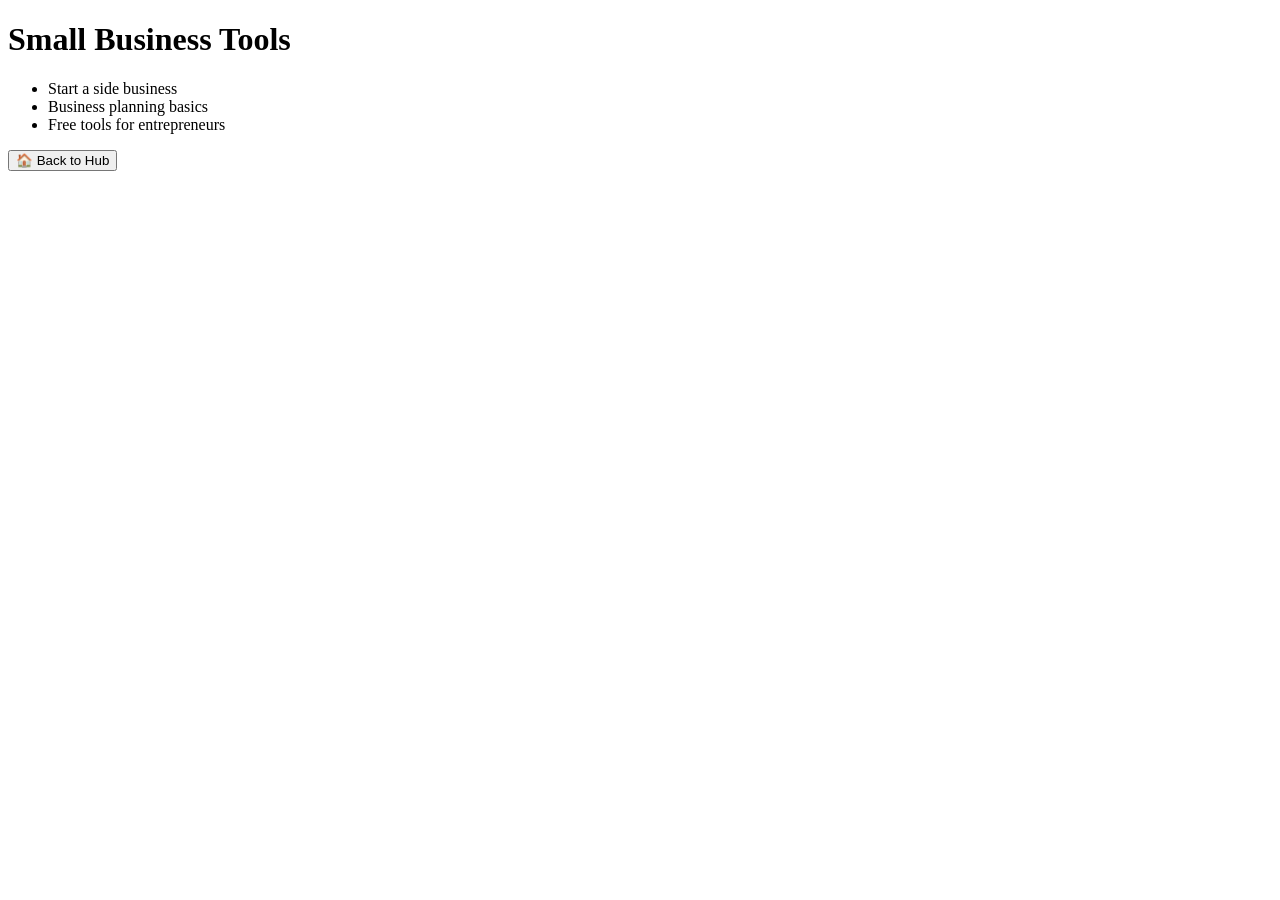
==== business.html @ 1dd5343a "Add business.html for small business tools overview" ====
<!DOCTYPE html>
<html>
<head>
    <title>Small Business Tools</title>
</head>
<body>

<h1>Small Business Tools</h1>

<ul>
    <li>Start a side business</li>
    <li>Business planning basics</li>
    <li>Free tools for entrepreneurs</li>
</ul>

<!-- NAVIGATION -->
<a href="index.html"><button>🏠 Back to Hub</button></a>

</body>
</html>
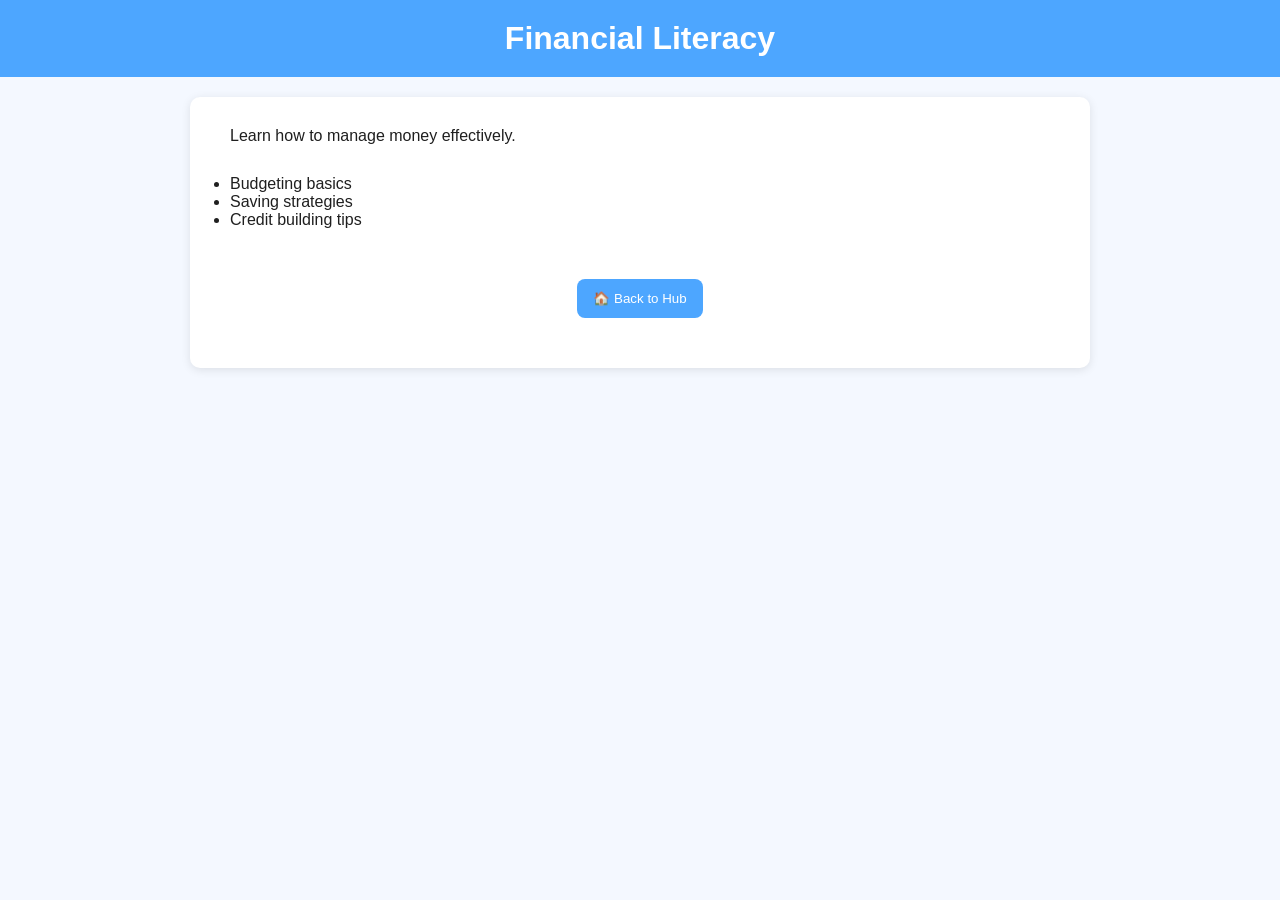
==== commit 31df06b8: "Change title and content for financial literacy page" ====
--- a/business.html
+++ b/business.html
@@ -1,20 +1,29 @@
 <!DOCTYPE html>
 <html>
 <head>
-    <title>Small Business Tools</title>
+    <title>Financial Literacy</title>
+    <link rel="stylesheet" href="style.css">
 </head>
+
 <body>
 
-<h1>Small Business Tools</h1>
+<h1>Financial Literacy</h1>
+
+<div class="container">
+
+<p>Learn how to manage money effectively.</p>
 
 <ul>
-    <li>Start a side business</li>
-    <li>Business planning basics</li>
-    <li>Free tools for entrepreneurs</li>
+    <li>Budgeting basics</li>
+    <li>Saving strategies</li>
+    <li>Credit building tips</li>
 </ul>
 
-<!-- NAVIGATION -->
-<a href="index.html"><button>🏠 Back to Hub</button></a>
+<div class="nav">
+    <a href="index.html"><button>🏠 Back to Hub</button></a>
+</div>
+
+</div>
 
 </body>
 </html>
--- a/style.css
+++ b/style.css
@@ -0,0 +1,71 @@
+/* RESET */
+* {
+    margin: 0;
+    padding: 0;
+    box-sizing: border-box;
+}
+
+/* BODY */
+body {
+    font-family: Arial, sans-serif;
+    background: #f4f8ff;
+    color: #1f1f1f;
+}
+
+/* HEADER */
+h1 {
+    background: #4da6ff;
+    color: white;
+    padding: 20px;
+    text-align: center;
+}
+
+/* TEXT */
+p {
+    padding: 10px 20px;
+}
+
+/* BOXES */
+.container {
+    max-width: 900px;
+    margin: 20px auto;
+    background: white;
+    padding: 20px;
+    border-radius: 10px;
+    box-shadow: 0 2px 10px rgba(0,0,0,0.1);
+}
+
+/* LISTS */
+ul {
+    padding: 20px;
+}
+
+/* BUTTONS */
+button {
+    background: #4da6ff;
+    color: white;
+    border: none;
+    padding: 12px 16px;
+    margin: 10px;
+    border-radius: 8px;
+    cursor: pointer;
+}
+
+button:hover {
+    background: #1f4e79;
+}
+
+/* INPUTS */
+input, textarea {
+    width: 90%;
+    margin: 10px 20px;
+    padding: 10px;
+    border: 1px solid #ccc;
+    border-radius: 6px;
+}
+
+/* NAV */
+.nav {
+    text-align: center;
+    margin: 20px;
+}
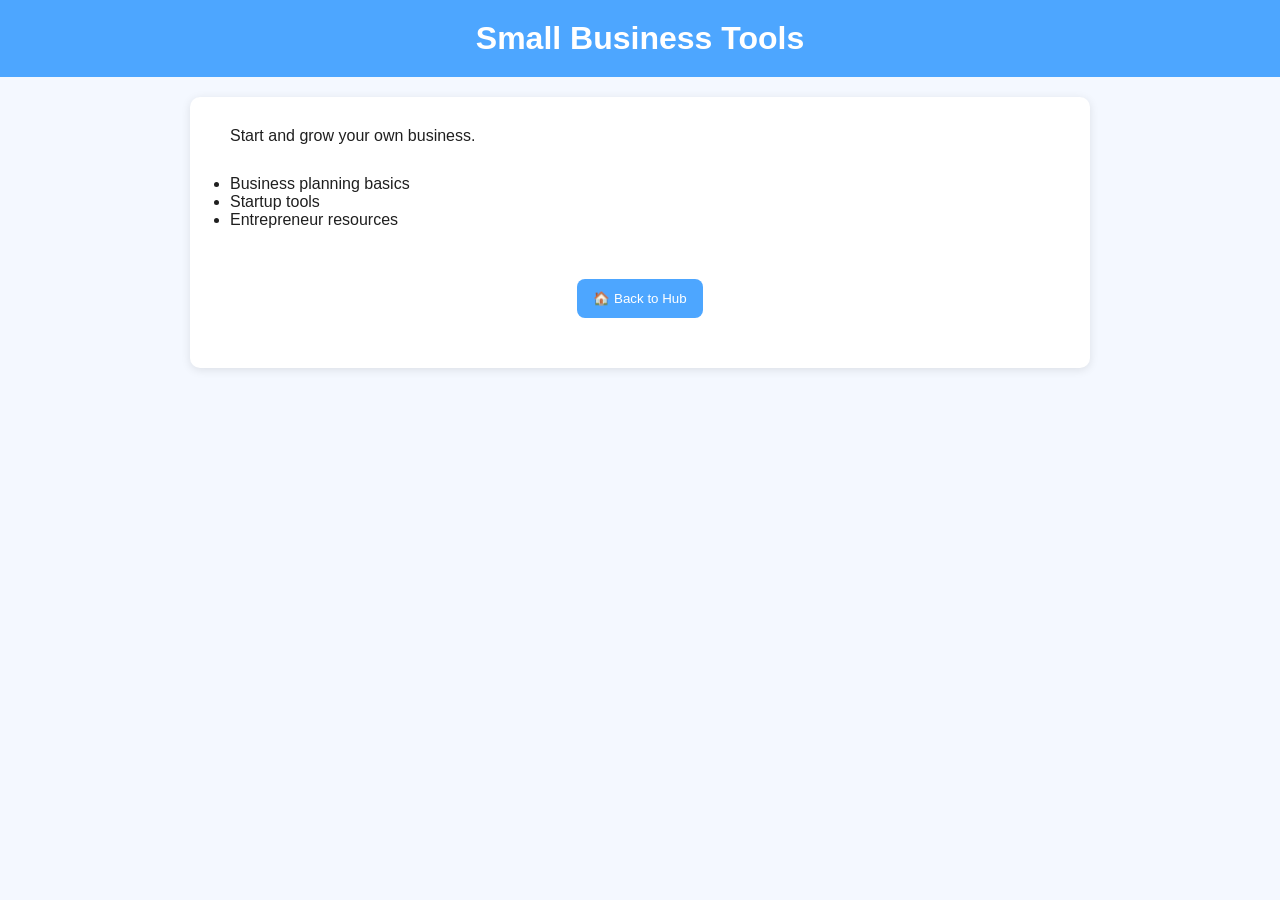
==== commit 9f751e1f: "Update title and content for business tools page" ====
--- a/business.html
+++ b/business.html
@@ -1,22 +1,22 @@
 <!DOCTYPE html>
 <html>
 <head>
-    <title>Financial Literacy</title>
+    <title>Business Tools</title>
     <link rel="stylesheet" href="style.css">
 </head>
 
 <body>
 
-<h1>Financial Literacy</h1>
+<h1>Small Business Tools</h1>
 
 <div class="container">
 
-<p>Learn how to manage money effectively.</p>
+<p>Start and grow your own business.</p>
 
 <ul>
-    <li>Budgeting basics</li>
-    <li>Saving strategies</li>
-    <li>Credit building tips</li>
+    <li>Business planning basics</li>
+    <li>Startup tools</li>
+    <li>Entrepreneur resources</li>
 </ul>
 
 <div class="nav">
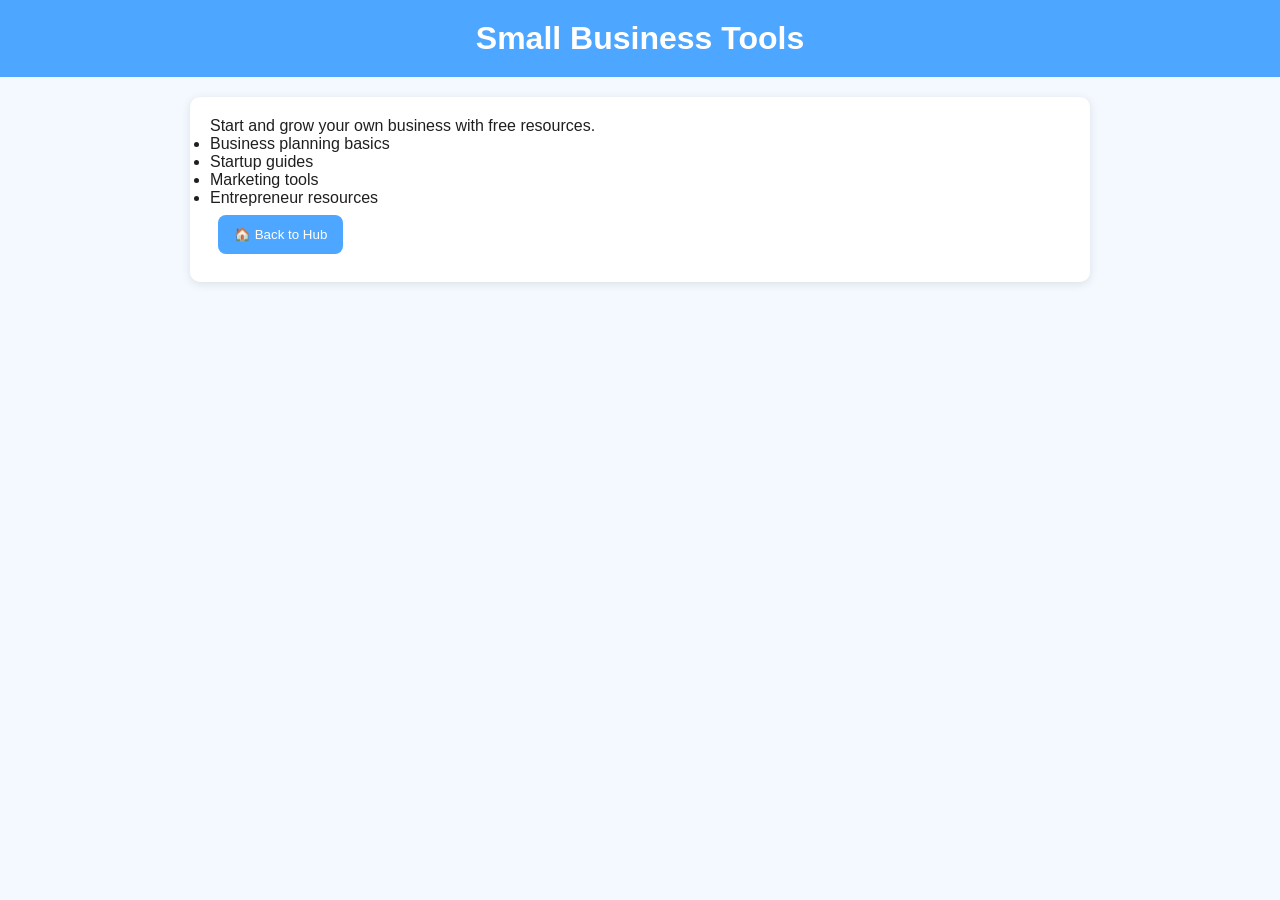
==== commit 28116997: "Enhance business.html with additional resources" ====
--- a/business.html
+++ b/business.html
@@ -11,17 +11,18 @@
 
 <div class="container">
 
-<p>Start and grow your own business.</p>
+<p>Start and grow your own business with free resources.</p>
 
 <ul>
     <li>Business planning basics</li>
-    <li>Startup tools</li>
+    <li>Startup guides</li>
+    <li>Marketing tools</li>
     <li>Entrepreneur resources</li>
 </ul>
 
-<div class="nav">
-    <a href="index.html"><button>🏠 Back to Hub</button></a>
-</div>
+<a href="index.html">
+    <button>🏠 Back to Hub</button>
+</a>
 
 </div>
 
--- a/style.css
+++ b/style.css
@@ -16,16 +16,11 @@
 h1 {
     background: #4da6ff;
     color: white;
+    text-align: center;
     padding: 20px;
-    text-align: center;
 }
 
-/* TEXT */
-p {
-    padding: 10px 20px;
-}
-
-/* BOXES */
+/* CONTAINER */
 .container {
     max-width: 900px;
     margin: 20px auto;
@@ -35,37 +30,22 @@
     box-shadow: 0 2px 10px rgba(0,0,0,0.1);
 }
 
-/* LISTS */
-ul {
-    padding: 20px;
-}
-
 /* BUTTONS */
 button {
     background: #4da6ff;
     color: white;
     border: none;
     padding: 12px 16px;
-    margin: 10px;
+    margin: 8px;
     border-radius: 8px;
-    cursor: pointer;
 }
 
-button:hover {
-    background: #1f4e79;
+/* LINKS */
+a {
+    text-decoration: none;
 }
 
-/* INPUTS */
-input, textarea {
-    width: 90%;
-    margin: 10px 20px;
-    padding: 10px;
-    border: 1px solid #ccc;
-    border-radius: 6px;
+/* HR */
+hr {
+    margin: 20px 0;
 }
-
-/* NAV */
-.nav {
-    text-align: center;
-    margin: 20px;
-}
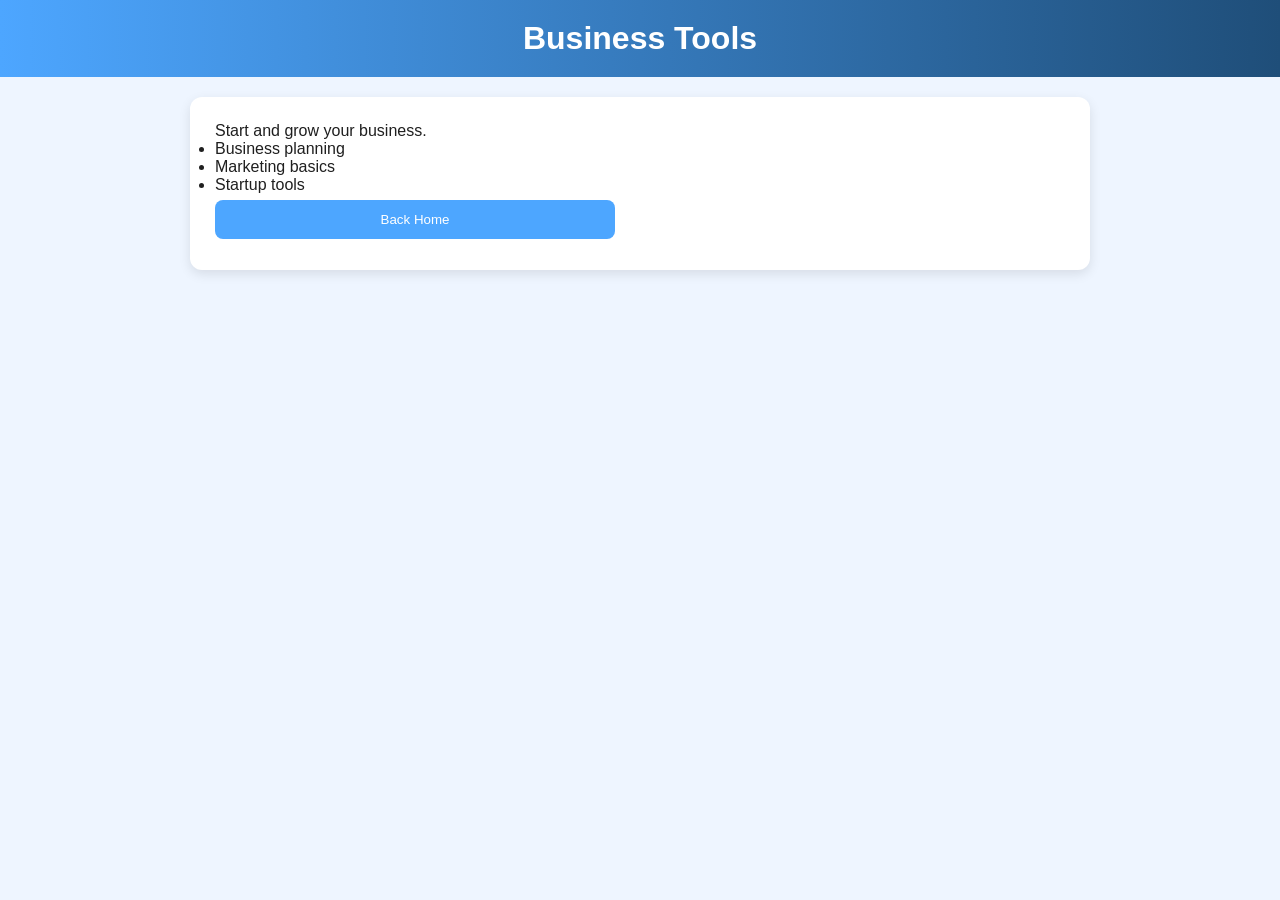
==== commit 0e9b507b: "Update business.html content and structure" ====
--- a/business.html
+++ b/business.html
@@ -2,27 +2,25 @@
 <html>
 <head>
     <title>Business Tools</title>
+    <meta name="viewport" content="width=device-width, initial-scale=1.0">
     <link rel="stylesheet" href="style.css">
 </head>
 
 <body>
 
-<h1>Small Business Tools</h1>
+<h1>Business Tools</h1>
 
 <div class="container">
 
-<p>Start and grow your own business with free resources.</p>
+<p>Start and grow your business.</p>
 
 <ul>
-    <li>Business planning basics</li>
-    <li>Startup guides</li>
-    <li>Marketing tools</li>
-    <li>Entrepreneur resources</li>
+    <li>Business planning</li>
+    <li>Marketing basics</li>
+    <li>Startup tools</li>
 </ul>
 
-<a href="index.html">
-    <button>🏠 Back to Hub</button>
-</a>
+<a href="index.html"><button>Back Home</button></a>
 
 </div>
 
--- a/style.css
+++ b/style.css
@@ -8,13 +8,13 @@
 /* BODY */
 body {
     font-family: Arial, sans-serif;
-    background: #f4f8ff;
+    background: #eef5ff;
     color: #1f1f1f;
 }
 
 /* HEADER */
 h1 {
-    background: #4da6ff;
+    background: linear-gradient(90deg, #4da6ff, #1f4e79);
     color: white;
     text-align: center;
     padding: 20px;
@@ -25,9 +25,16 @@
     max-width: 900px;
     margin: 20px auto;
     background: white;
-    padding: 20px;
-    border-radius: 10px;
-    box-shadow: 0 2px 10px rgba(0,0,0,0.1);
+    padding: 25px;
+    border-radius: 12px;
+    box-shadow: 0 4px 12px rgba(0,0,0,0.1);
+}
+
+/* NAV */
+.nav {
+    display: flex;
+    flex-direction: column;
+    gap: 10px;
 }
 
 /* BUTTONS */
@@ -35,9 +42,16 @@
     background: #4da6ff;
     color: white;
     border: none;
-    padding: 12px 16px;
-    margin: 8px;
+    padding: 12px;
+    margin: 6px 0;
     border-radius: 8px;
+    cursor: pointer;
+    width: 100%;
+    max-width: 400px;
+}
+
+button:hover {
+    background: #1f4e79;
 }
 
 /* LINKS */
@@ -48,4 +62,58 @@
 /* HR */
 hr {
     margin: 20px 0;
+    border: none;
+    border-top: 1px solid #ddd;
 }
+/* =========================
+   RESPONSIVE DESIGN
+========================= */
+
+@media (max-width: 768px) {
+
+    body {
+        padding: 10px;
+    }
+
+    .container {
+        margin: 10px;
+        padding: 15px;
+        border-radius: 10px;
+    }
+
+    h1 {
+        font-size: 20px;
+        padding: 15px;
+    }
+
+    h2 {
+        font-size: 18px;
+    }
+
+    button {
+        width: 100%;
+        max-width: 100%;
+        font-size: 14px;
+        padding: 12px;
+    }
+
+    .nav {
+        gap: 8px;
+    }
+}
+
+@media (max-width: 480px) {
+
+    h1 {
+        font-size: 18px;
+    }
+
+    .container {
+        margin: 5px;
+        padding: 12px;
+    }
+
+    button {
+        font-size: 13px;
+    }
+}
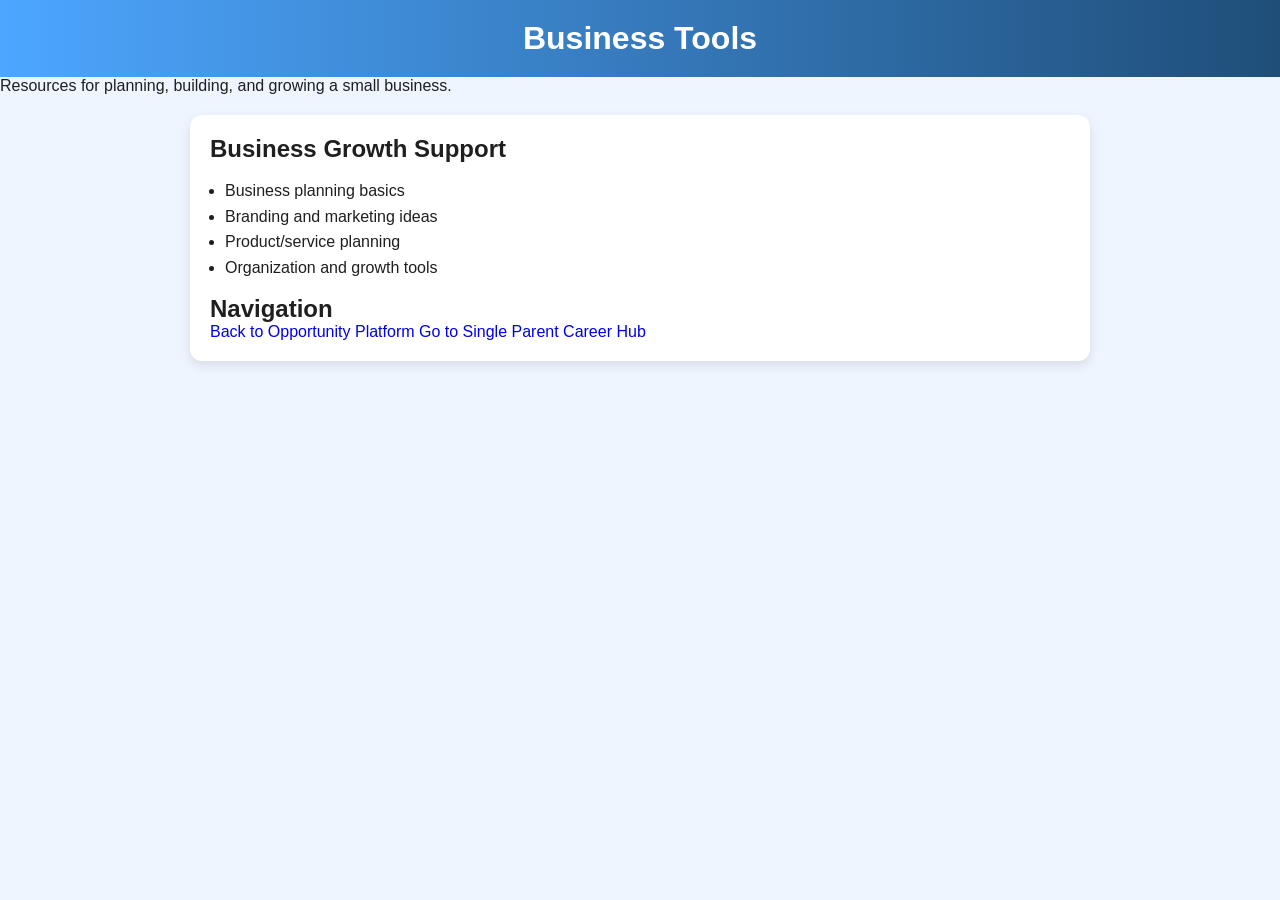
==== commit ebb36d34: "Revise business.html for improved layout and navigation Updated the business.html file to enhance st" ====
--- a/business.html
+++ b/business.html
@@ -1,28 +1,37 @@
 <!DOCTYPE html>
-<html>
+<html lang="en">
 <head>
-    <title>Business Tools</title>
-    <meta name="viewport" content="width=device-width, initial-scale=1.0">
-    <link rel="stylesheet" href="style.css">
+  <meta charset="UTF-8" />
+  <meta name="viewport" content="width=device-width, initial-scale=1.0" />
+  <title>Business Tools | Opportunity Platform</title>
+  <link rel="stylesheet" href="style.css" />
 </head>
+<body>
+  <header class="site-header">
+    <h1>Business Tools</h1>
+    <p class="tagline">Resources for planning, building, and growing a small business.</p>
+  </header>
 
-<body>
+  <main class="container">
+    <section class="hero-card">
+      <h2>Business Growth Support</h2>
+      <ul>
+        <li>Business planning basics</li>
+        <li>Branding and marketing ideas</li>
+        <li>Product/service planning</li>
+        <li>Organization and growth tools</li>
+      </ul>
+    </section>
 
-<h1>Business Tools</h1>
-
-<div class="container">
-
-<p>Start and grow your business.</p>
-
-<ul>
-    <li>Business planning</li>
-    <li>Marketing basics</li>
-    <li>Startup tools</li>
-</ul>
-
-<a href="index.html"><button>Back Home</button></a>
-
-</div>
-
+    <section class="hero-card">
+      <h2>Navigation</h2>
+      <div class="button-group">
+        <a class="btn" href="index.html">Back to Opportunity Platform</a>
+        <a class="btn secondary" href="https://arreiscodes.github.io/Single-Parent-Career-Hub/">
+          Go to Single Parent Career Hub
+        </a>
+      </div>
+    </section>
+  </main>
 </body>
 </html>
--- a/style.css
+++ b/style.css
@@ -1,18 +1,15 @@
-/* RESET */
 * {
     margin: 0;
     padding: 0;
     box-sizing: border-box;
 }
 
-/* BODY */
 body {
-    font-family: Arial, sans-serif;
+    font-family: Arial;
     background: #eef5ff;
     color: #1f1f1f;
 }
 
-/* HEADER */
 h1 {
     background: linear-gradient(90deg, #4da6ff, #1f4e79);
     color: white;
@@ -20,100 +17,40 @@
     padding: 20px;
 }
 
-/* CONTAINER */
 .container {
     max-width: 900px;
     margin: 20px auto;
     background: white;
-    padding: 25px;
+    padding: 20px;
     border-radius: 12px;
     box-shadow: 0 4px 12px rgba(0,0,0,0.1);
 }
 
-/* NAV */
-.nav {
-    display: flex;
-    flex-direction: column;
-    gap: 10px;
-}
-
-/* BUTTONS */
 button {
     background: #4da6ff;
     color: white;
     border: none;
     padding: 12px;
-    margin: 6px 0;
+    margin: 8px 0;
     border-radius: 8px;
-    cursor: pointer;
     width: 100%;
-    max-width: 400px;
 }
 
 button:hover {
     background: #1f4e79;
 }
 
-/* LINKS */
 a {
     text-decoration: none;
 }
 
-/* HR */
+ul {
+    padding: 15px;
+    line-height: 1.6;
+}
+
 hr {
     margin: 20px 0;
     border: none;
     border-top: 1px solid #ddd;
 }
-/* =========================
-   RESPONSIVE DESIGN
-========================= */
-
-@media (max-width: 768px) {
-
-    body {
-        padding: 10px;
-    }
-
-    .container {
-        margin: 10px;
-        padding: 15px;
-        border-radius: 10px;
-    }
-
-    h1 {
-        font-size: 20px;
-        padding: 15px;
-    }
-
-    h2 {
-        font-size: 18px;
-    }
-
-    button {
-        width: 100%;
-        max-width: 100%;
-        font-size: 14px;
-        padding: 12px;
-    }
-
-    .nav {
-        gap: 8px;
-    }
-}
-
-@media (max-width: 480px) {
-
-    h1 {
-        font-size: 18px;
-    }
-
-    .container {
-        margin: 5px;
-        padding: 12px;
-    }
-
-    button {
-        font-size: 13px;
-    }
-}
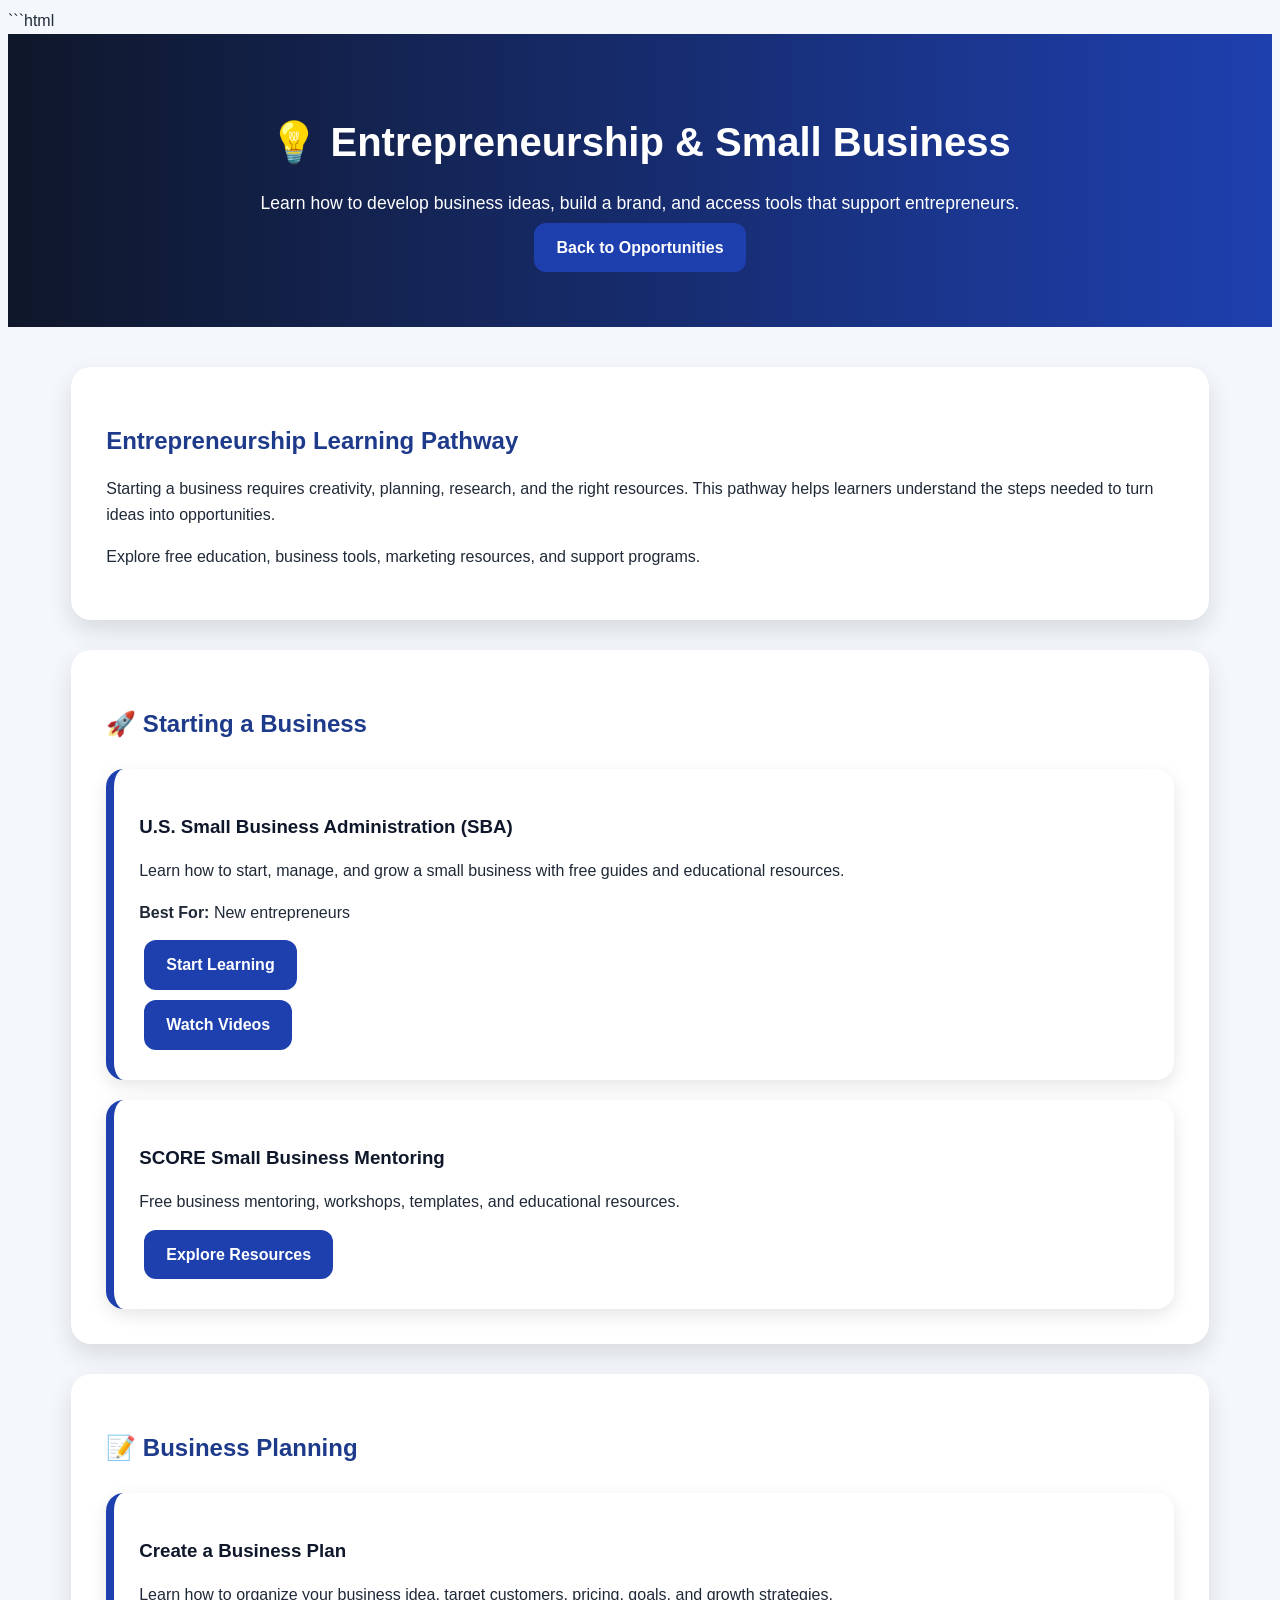
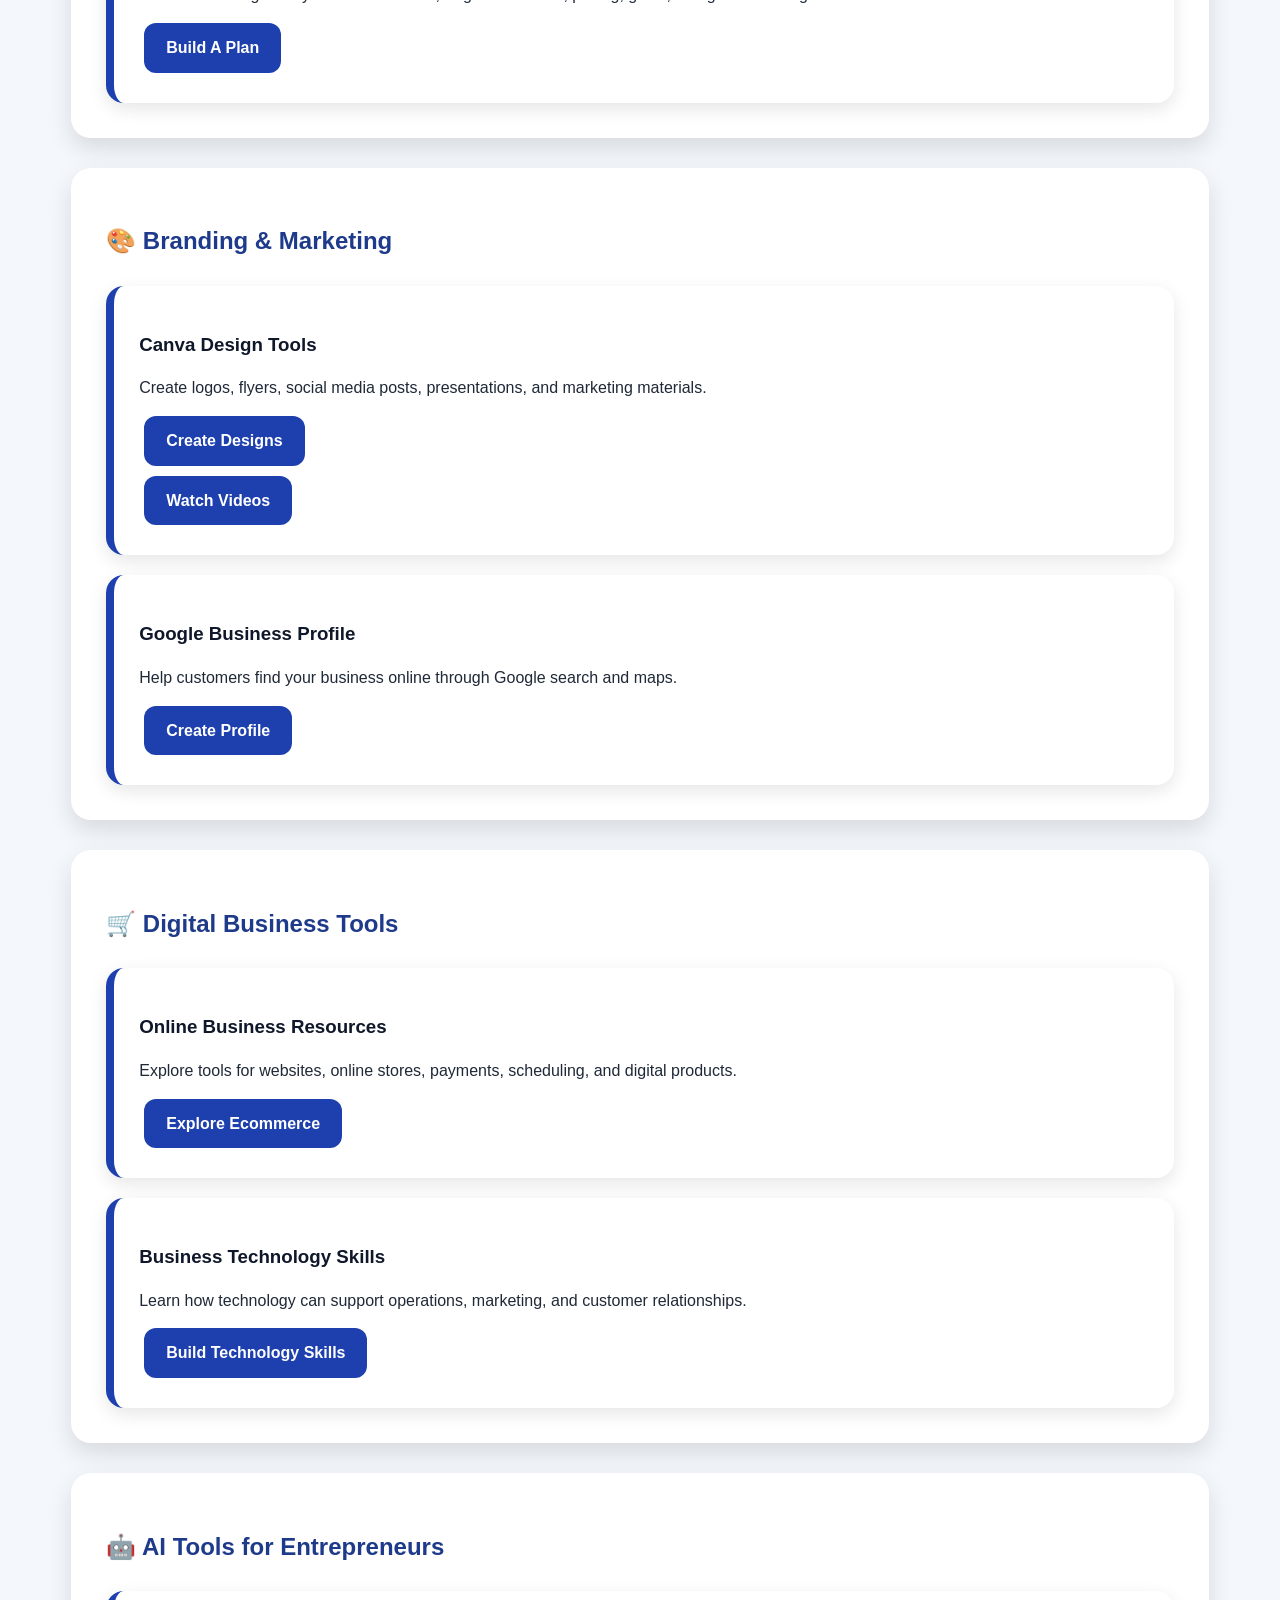
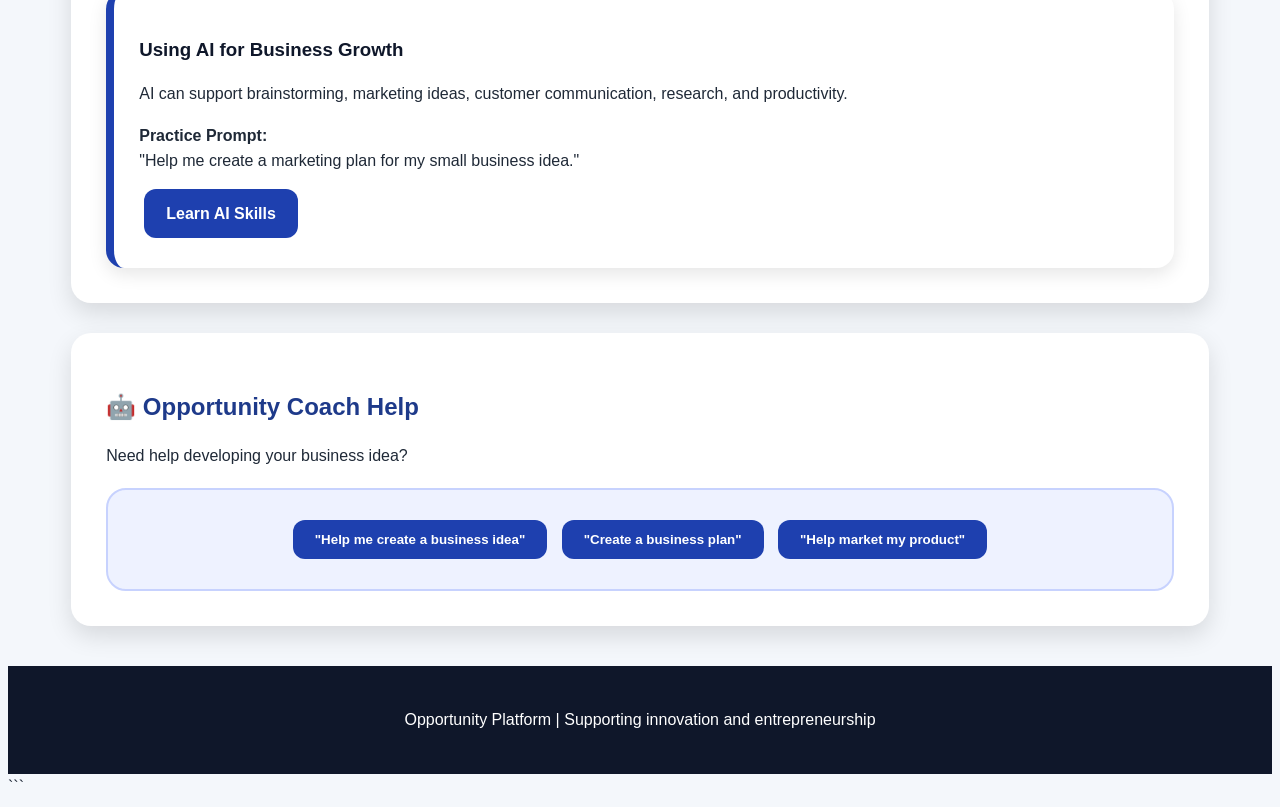
==== commit afe35014: "Revise business.html for entrepreneurship focus Updated the page title and header content to focus o" ====
--- a/business.html
+++ b/business.html
@@ -1,37 +1,424 @@
+```html
 <!DOCTYPE html>
 <html lang="en">
+
 <head>
-  <meta charset="UTF-8" />
-  <meta name="viewport" content="width=device-width, initial-scale=1.0" />
-  <title>Business Tools | Opportunity Platform</title>
-  <link rel="stylesheet" href="style.css" />
+
+<meta charset="UTF-8">
+<meta name="viewport" content="width=device-width, initial-scale=1.0">
+
+<title>Entrepreneurship | Opportunity Platform</title>
+
+<link rel="stylesheet" href="style.css">
+
 </head>
+
+
 <body>
-  <header class="site-header">
-    <h1>Business Tools</h1>
-    <p class="tagline">Resources for planning, building, and growing a small business.</p>
-  </header>
-
-  <main class="container">
-    <section class="hero-card">
-      <h2>Business Growth Support</h2>
-      <ul>
-        <li>Business planning basics</li>
-        <li>Branding and marketing ideas</li>
-        <li>Product/service planning</li>
-        <li>Organization and growth tools</li>
-      </ul>
-    </section>
-
-    <section class="hero-card">
-      <h2>Navigation</h2>
-      <div class="button-group">
-        <a class="btn" href="index.html">Back to Opportunity Platform</a>
-        <a class="btn secondary" href="https://arreiscodes.github.io/Single-Parent-Career-Hub/">
-          Go to Single Parent Career Hub
-        </a>
-      </div>
-    </section>
-  </main>
+
+
+<header class="site-header">
+
+<h1>💡 Entrepreneurship & Small Business</h1>
+
+<p>
+Learn how to develop business ideas, build a brand, and access tools that support entrepreneurs.
+</p>
+
+
+<a href="index.html" class="btn">
+Back to Opportunities
+</a>
+
+</header>
+
+
+
+
+
+<main class="container">
+
+
+
+<section class="card">
+
+
+<h2>Entrepreneurship Learning Pathway</h2>
+
+
+<p>
+Starting a business requires creativity, planning, research, and the right resources. This pathway helps learners understand the steps needed to turn ideas into opportunities.
+</p>
+
+
+<p>
+Explore free education, business tools, marketing resources, and support programs.
+</p>
+
+
+</section>
+
+
+
+
+
+
+
+
+
+<section class="card">
+
+
+<h2>🚀 Starting a Business</h2>
+
+
+<div class="resource-grid">
+
+
+<div class="library-card">
+
+
+<h3>U.S. Small Business Administration (SBA)</h3>
+
+
+<p>
+Learn how to start, manage, and grow a small business with free guides and educational resources.
+</p>
+
+
+<p>
+<strong>Best For:</strong> New entrepreneurs
+</p>
+
+
+<a href="https://www.sba.gov/business-guide" target="_blank" class="btn">
+Start Learning
+</a>
+
+
+<br>
+
+
+<a href="https://www.youtube.com/results?search_query=how+to+start+a+small+business+beginner" target="_blank" class="btn">
+Watch Videos
+</a>
+
+
+</div>
+
+
+
+<div class="library-card">
+
+
+<h3>SCORE Small Business Mentoring</h3>
+
+
+<p>
+Free business mentoring, workshops, templates, and educational resources.
+</p>
+
+
+<a href="https://www.score.org/" target="_blank" class="btn">
+Explore Resources
+</a>
+
+
+</div>
+
+
+
+</div>
+
+
+</section>
+
+
+
+
+
+
+
+
+
+<section class="card">
+
+
+<h2>📝 Business Planning</h2>
+
+
+<div class="resource-grid">
+
+
+<div class="library-card">
+
+
+<h3>Create a Business Plan</h3>
+
+
+<p>
+Learn how to organize your business idea, target customers, pricing, goals, and growth strategies.
+</p>
+
+
+<a href="https://www.sba.gov/business-guide/plan-your-business" target="_blank" class="btn">
+Build A Plan
+</a>
+
+
+</div>
+
+
+
+</div>
+
+
+</section>
+
+
+
+
+
+
+
+
+
+<section class="card">
+
+
+<h2>🎨 Branding & Marketing</h2>
+
+
+<div class="resource-grid">
+
+
+<div class="library-card">
+
+
+<h3>Canva Design Tools</h3>
+
+
+<p>
+Create logos, flyers, social media posts, presentations, and marketing materials.
+</p>
+
+
+<a href="https://www.canva.com/" target="_blank" class="btn">
+Create Designs
+</a>
+
+
+<br>
+
+
+<a href="https://www.youtube.com/results?search_query=small+business+branding+for+beginners" target="_blank" class="btn">
+Watch Videos
+</a>
+
+
+</div>
+
+
+
+
+
+<div class="library-card">
+
+
+<h3>Google Business Profile</h3>
+
+
+<p>
+Help customers find your business online through Google search and maps.
+</p>
+
+
+<a href="https://www.google.com/business/" target="_blank" class="btn">
+Create Profile
+</a>
+
+
+</div>
+
+
+
+</div>
+
+
+</section>
+
+
+
+
+
+
+
+
+
+<section class="card">
+
+
+<h2>🛒 Digital Business Tools</h2>
+
+
+<div class="resource-grid">
+
+
+<div class="library-card">
+
+
+<h3>Online Business Resources</h3>
+
+
+<p>
+Explore tools for websites, online stores, payments, scheduling, and digital products.
+</p>
+
+
+<a href="https://www.shopify.com/" target="_blank" class="btn">
+Explore Ecommerce
+</a>
+
+
+</div>
+
+
+
+
+<div class="library-card">
+
+
+<h3>Business Technology Skills</h3>
+
+
+<p>
+Learn how technology can support operations, marketing, and customer relationships.
+</p>
+
+
+<a href="technology.html" class="btn">
+Build Technology Skills
+</a>
+
+
+</div>
+
+
+</div>
+
+
+</section>
+
+
+
+
+
+
+
+
+
+<section class="card">
+
+
+<h2>🤖 AI Tools for Entrepreneurs</h2>
+
+
+<div class="resource-grid">
+
+
+<div class="library-card">
+
+
+<h3>Using AI for Business Growth</h3>
+
+
+<p>
+AI can support brainstorming, marketing ideas, customer communication, research, and productivity.
+</p>
+
+
+<p>
+<strong>Practice Prompt:</strong><br>
+"Help me create a marketing plan for my small business idea."
+</p>
+
+
+<a href="ai-skills.html" class="btn">
+Learn AI Skills
+</a>
+
+
+</div>
+
+
+</div>
+
+
+</section>
+
+
+
+
+
+
+
+
+
+<section class="card">
+
+
+<h2>🤖 Opportunity Coach Help</h2>
+
+
+<p>
+Need help developing your business idea?
+</p>
+
+
+<div class="chatbot-placeholder">
+
+
+<button class="btn">
+"Help me create a business idea"
+</button>
+
+
+<button class="btn">
+"Create a business plan"
+</button>
+
+
+<button class="btn">
+"Help market my product"
+</button>
+
+
+</div>
+
+
+</section>
+
+
+
+
+
+
+</main>
+
+
+
+
+<footer>
+
+<p>
+Opportunity Platform | Supporting innovation and entrepreneurship
+</p>
+
+</footer>
+
+
+
 </body>
+
 </html>
+```
--- a/style.css
+++ b/style.css
@@ -1,56 +1,329 @@
+```css
+/* ==========================
+Opportunity Platform Styles
+========================== */
+
+
 * {
-    margin: 0;
-    padding: 0;
-    box-sizing: border-box;
-}
+    margin:0;
+    padding:0;
+    box-sizing:border-box;
+}
+
 
 body {
-    font-family: Arial;
-    background: #eef5ff;
-    color: #1f1f1f;
-}
-
-h1 {
-    background: linear-gradient(90deg, #4da6ff, #1f4e79);
-    color: white;
-    text-align: center;
-    padding: 20px;
-}
+
+    font-family: Arial, Helvetica, sans-serif;
+    background:#f4f7fb;
+    color:#1f2937;
+    line-height:1.6;
+
+}
+
+
+
+.site-header {
+
+    background:linear-gradient(
+        90deg,
+        #0f172a,
+        #1e40af
+    );
+
+    color:white;
+    text-align:center;
+    padding:50px 20px;
+
+}
+
+
+
+.site-header h1 {
+
+    font-size:2.5rem;
+    margin-bottom:15px;
+
+}
+
+
+
+.site-header p {
+
+    max-width:800px;
+    margin:auto;
+    font-size:1.1rem;
+
+}
+
+
+
 
 .container {
-    max-width: 900px;
-    margin: 20px auto;
-    background: white;
-    padding: 20px;
-    border-radius: 12px;
-    box-shadow: 0 4px 12px rgba(0,0,0,0.1);
-}
-
-button {
-    background: #4da6ff;
-    color: white;
-    border: none;
-    padding: 12px;
-    margin: 8px 0;
-    border-radius: 8px;
-    width: 100%;
-}
-
-button:hover {
-    background: #1f4e79;
-}
-
-a {
-    text-decoration: none;
-}
-
-ul {
-    padding: 15px;
-    line-height: 1.6;
-}
-
-hr {
-    margin: 20px 0;
-    border: none;
-    border-top: 1px solid #ddd;
-}
+
+    width:90%;
+    max-width:1200px;
+    margin:40px auto;
+
+    display:flex;
+    flex-direction:column;
+    gap:30px;
+
+}
+
+
+
+
+.card {
+
+    background:white;
+
+    padding:35px;
+
+    border-radius:20px;
+
+    box-shadow:
+    0 10px 25px rgba(0,0,0,.12);
+
+}
+
+
+
+.card h2 {
+
+    color:#1e3a8a;
+
+    margin-bottom:15px;
+
+}
+
+
+
+.card h3 {
+
+    color:#0f172a;
+
+}
+
+
+
+
+
+.btn {
+
+
+    background:#1e40af;
+
+    color:white;
+
+    padding:12px 22px;
+
+    border-radius:12px;
+
+    text-decoration:none;
+
+    border:none;
+
+    cursor:pointer;
+
+    font-weight:bold;
+
+    display:inline-block;
+
+    margin:5px;
+
+    transition:.3s;
+
+}
+
+
+
+.btn:hover {
+
+    background:#2563eb;
+
+    transform:translateY(-2px);
+
+}
+
+
+
+
+
+.button-grid {
+
+    display:grid;
+
+    grid-template-columns:
+    repeat(auto-fit,minmax(200px,1fr));
+
+    gap:20px;
+
+    margin-top:25px;
+
+}
+
+
+
+
+
+.button-grid .btn {
+
+    text-align:center;
+
+}
+
+
+
+
+
+/* AI Coach Section */
+
+
+.chatbot-placeholder {
+
+
+    background:#eef2ff;
+
+    border-radius:20px;
+
+    padding:25px;
+
+    margin-top:20px;
+
+    text-align:center;
+
+    border:2px solid #c7d2fe;
+
+}
+
+
+
+.chatbot-placeholder h3 {
+
+    color:#1e3a8a;
+
+    margin-bottom:10px;
+
+}
+
+
+
+
+
+/* Future Resource Pages */
+
+
+.resource-grid {
+
+    display:flex;
+
+    flex-direction:column;
+
+    gap:20px;
+
+    margin-top:25px;
+
+}
+
+
+
+.library-card {
+
+
+    background:white;
+
+    border-left:8px solid #1e40af;
+
+    padding:25px;
+
+    border-radius:18px;
+
+
+    box-shadow:
+    0 6px 18px rgba(0,0,0,.10);
+
+}
+
+
+
+.library-card h3 {
+
+    margin-bottom:10px;
+
+}
+
+
+
+.library-card p {
+
+    margin-bottom:10px;
+
+}
+
+
+
+.library-card small {
+
+    color:#64748b;
+
+}
+
+
+
+
+
+footer {
+
+
+    background:#0f172a;
+
+    color:white;
+
+    text-align:center;
+
+    padding:25px;
+
+    margin-top:40px;
+
+
+}
+
+
+
+
+
+@media(max-width:700px){
+
+
+.site-header h1 {
+
+    font-size:1.8rem;
+
+}
+
+
+.container {
+
+    width:95%;
+
+}
+
+
+.card {
+
+    padding:20px;
+
+}
+
+
+
+.button-grid {
+
+    grid-template-columns:1fr;
+
+}
+
+
+
+}
+```
